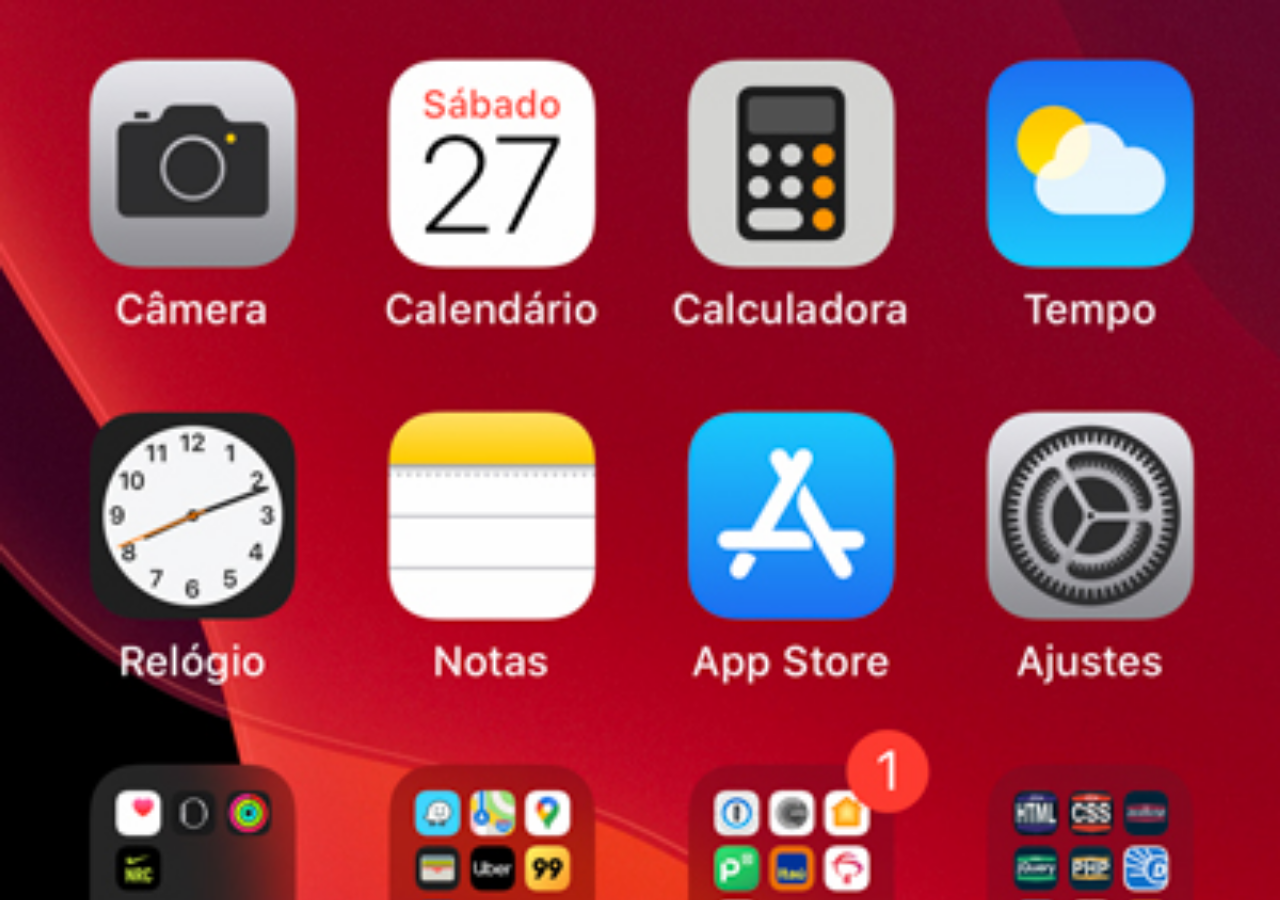
==== home.html @ a1d8843b "atualizei o projeto" ====
<!DOCTYPE html>
<html lang="pt-br">
<head>
    <meta charset="UTF-8">
    <meta name="viewport" content="width=device-width, initial-scale=1.0">
    <title>home

    </title>
</head>
<style>

*{
    margin: 0px;
    padding: 0px;
}


    body{
    height: 100vh;
    width: 100vw;
    background-image: url(../imagens/tela-home.jpg);
    background-size:cover ;
    background-position: top center;
    background-repeat: no-repeat;
  
}




</style>
<body>
    
</body>
</html>
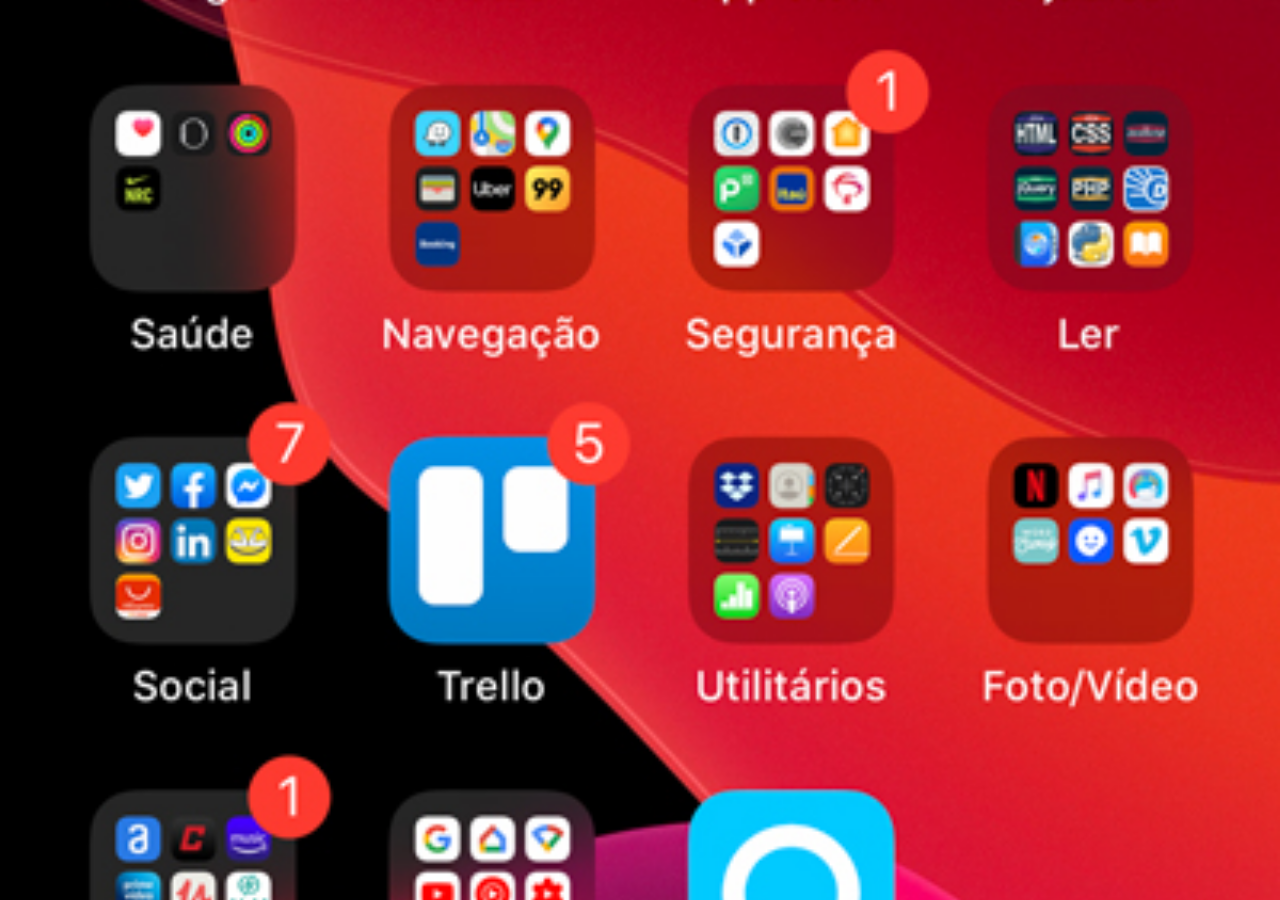
==== commit 9ca95559: "fiz mais algumas atualizações" ====
--- a/home.html
+++ b/home.html
@@ -3,9 +3,7 @@
 <head>
     <meta charset="UTF-8">
     <meta name="viewport" content="width=device-width, initial-scale=1.0">
-    <title>home
-
-    </title>
+    <title>home</title>
 </head>
 <style>
 
@@ -16,13 +14,13 @@
 
 
     body{
-    height: 100vh;
-    width: 100vw;
+   
     background-image: url(../imagens/tela-home.jpg);
     background-size:cover ;
-    background-position: top center;
+    background-position: center;
     background-repeat: no-repeat;
-  
+   height: 100vh;
+    width: 100vw;   
 }
 
 
@@ -30,6 +28,6 @@
 
 </style>
 <body>
-    
+    <p></p>
 </body>
 </html>
